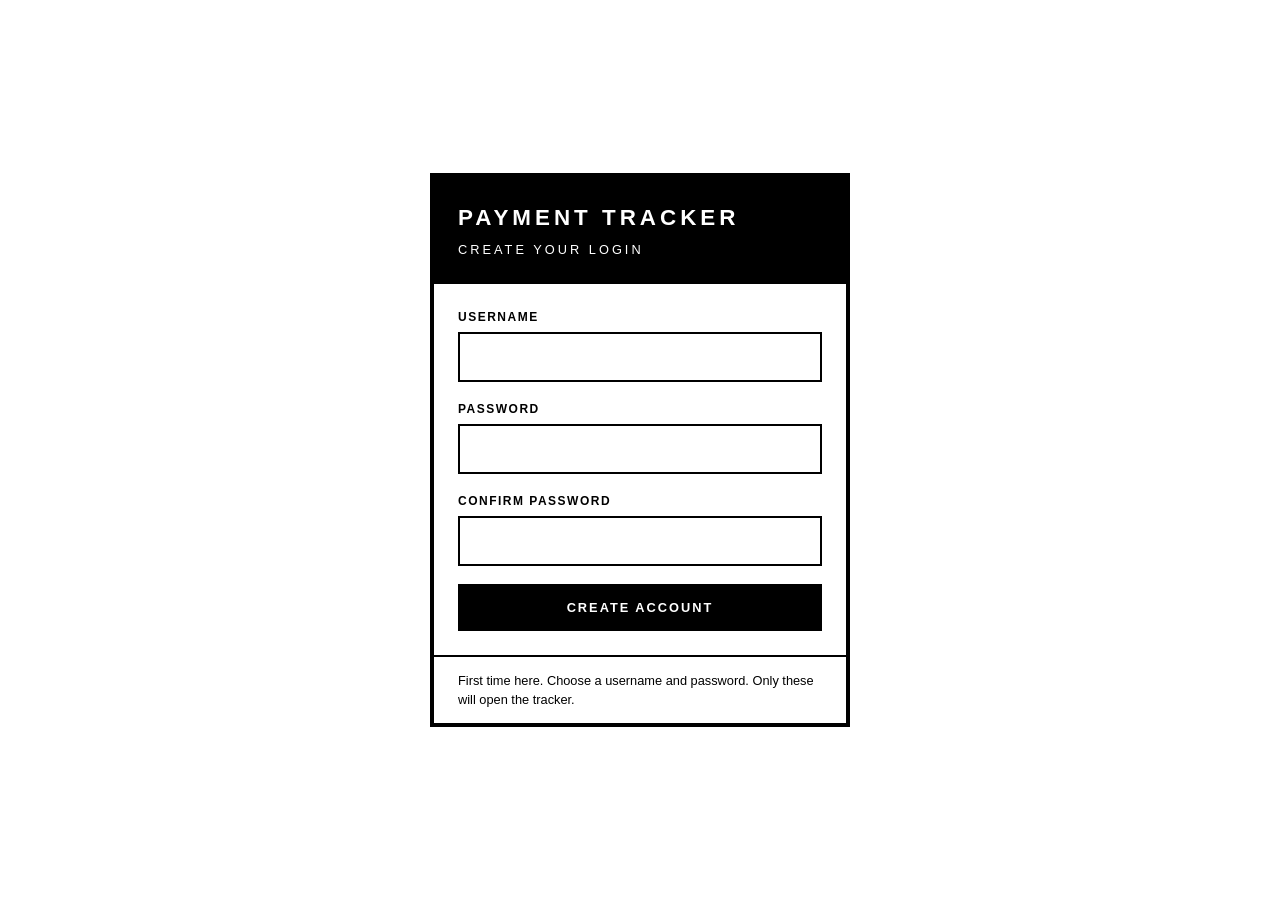
==== login.html @ bd41faa9 "Add files via upload" ====
<!DOCTYPE html>
<html lang="en">
<head>
  <meta charset="UTF-8">
  <meta name="viewport" content="width=device-width, initial-scale=1.0">
  <title>Login - Payment Tracker</title>
  <link rel="stylesheet" href="style.css">
</head>
<body class="login-body">

  <main class="login-box">
    <div class="login-head">
      <h1>PAYMENT TRACKER</h1>
      <p id="loginSub">SIGN IN</p>
    </div>

    <form id="loginForm" autocomplete="off">
      <div class="field">
        <label for="username">Username</label>
        <input type="text" id="username" required autocomplete="username">
      </div>

      <div class="field">
        <label for="password">Password</label>
        <input type="password" id="password" required autocomplete="current-password">
      </div>

      <div class="field" id="confirmField" hidden>
        <label for="confirm">Confirm Password</label>
        <input type="password" id="confirm" autocomplete="new-password">
      </div>

      <p class="msg" id="msg" role="alert" hidden></p>

      <button type="submit" class="btn btn-solid btn-full" id="loginBtn">LOGIN</button>
    </form>

    <p class="login-note" id="loginNote"></p>
  </main>

  <script src="login.js"></script>
</body>
</html>
---- style.css ----
/* Black & white, high contrast, zero rounded corners */

*,
*::before,
*::after {
  box-sizing: border-box;
  border-radius: 0 !important;
}

:root {
  --black: #000000;
  --white: #ffffff;
  --grey: #f2f2f2;
  --line: 2px solid #000000;
}

html { font-size: 16px; }

body {
  margin: 0;
  background: var(--white);
  color: var(--black);
  font-family: "Helvetica Neue", Arial, sans-serif;
  line-height: 1.5;
}

.wrap {
  width: 100%;
  max-width: 1100px;
  margin: 0 auto;
  padding: 0 20px;
}

/* HEADER */
.top {
  background: var(--black);
  color: var(--white);
  padding: 28px 0;
  border-bottom: 6px solid var(--black);
}
.top h1 {
  margin: 0;
  font-size: 2rem;
  letter-spacing: 4px;
  font-weight: 800;
}
.top p {
  margin: 4px 0 0;
  letter-spacing: 2px;
  text-transform: uppercase;
  font-size: 0.85rem;
}

main.wrap { padding-top: 28px; padding-bottom: 40px; }

/* STATS */
.stats {
  display: grid;
  grid-template-columns: repeat(4, 1fr);
  border: var(--line);
  margin-bottom: 28px;
}
.stat {
  padding: 18px;
  border-right: var(--line);
  display: flex;
  flex-direction: column;
  gap: 4px;
}
.stat:last-child { border-right: 0; }
.stat-label {
  text-transform: uppercase;
  letter-spacing: 2px;
  font-size: 0.75rem;
  font-weight: 700;
}
.stat-value { font-size: 2rem; font-weight: 800; }
.stat-sub { font-size: 0.9rem; font-weight: 600; }
.stat-invert { background: var(--black); color: var(--white); }

/* PANEL / FORM */
.panel {
  border: var(--line);
  padding: 22px;
  margin-bottom: 28px;
}
.panel h2 {
  margin: 0 0 18px;
  font-size: 1rem;
  letter-spacing: 3px;
  border-bottom: var(--line);
  padding-bottom: 10px;
}

.grid {
  display: grid;
  grid-template-columns: repeat(3, 1fr);
  gap: 16px;
  margin-bottom: 16px;
}

.field { display: flex; flex-direction: column; gap: 6px; }
.field.grow { flex: 1 1 220px; }

label {
  font-size: 0.75rem;
  font-weight: 700;
  text-transform: uppercase;
  letter-spacing: 1.5px;
}

input,
select {
  width: 100%;
  padding: 11px 12px;
  font: inherit;
  color: var(--black);
  background: var(--white);
  border: var(--line);
  outline: none;
  appearance: none;
  -webkit-appearance: none;
}
select {
  background-image:
    linear-gradient(45deg, transparent 50%, #000 50%),
    linear-gradient(135deg, #000 50%, transparent 50%);
  background-position: calc(100% - 18px) 50%, calc(100% - 12px) 50%;
  background-size: 6px 6px, 6px 6px;
  background-repeat: no-repeat;
  padding-right: 34px;
}
input:focus,
select:focus {
  background-color: var(--black);
  color: var(--white);
}
select:focus {
  background-image:
    linear-gradient(45deg, transparent 50%, #fff 50%),
    linear-gradient(135deg, #fff 50%, transparent 50%);
}
input::placeholder { color: #555; }
input:focus::placeholder { color: #bbb; }

/* BUTTONS */
.btn {
  font: inherit;
  font-weight: 700;
  font-size: 0.8rem;
  letter-spacing: 2px;
  text-transform: uppercase;
  padding: 12px 20px;
  color: var(--black);
  background: var(--white);
  border: var(--line);
  cursor: pointer;
}
.btn:hover,
.btn:focus-visible {
  background: var(--black);
  color: var(--white);
  outline: none;
}
.btn-solid { background: var(--black); color: var(--white); }
.btn-solid:hover,
.btn-solid:focus-visible { background: var(--white); color: var(--black); }
.btn[hidden] { display: none; }

.actions { display: flex; gap: 10px; margin-top: 18px; }

/* TOOLBAR */
.toolbar {
  display: flex;
  flex-wrap: wrap;
  gap: 14px;
  align-items: flex-end;
  margin-bottom: 18px;
}
.toolbar .field { min-width: 150px; }
.toolbar-btns { display: flex; gap: 10px; }

/* TABLE */
.table-wrap {
  border: var(--line);
  overflow-x: auto;
}
table { width: 100%; border-collapse: collapse; min-width: 820px; }
thead th {
  background: var(--black);
  color: var(--white);
  text-align: left;
  text-transform: uppercase;
  letter-spacing: 1.5px;
  font-size: 0.75rem;
  padding: 14px 12px;
}
tbody td {
  padding: 13px 12px;
  border-bottom: 1px solid var(--black);
  vertical-align: middle;
}
tbody tr:last-child td { border-bottom: 0; }
tbody tr:hover { background: var(--grey); }
.num { text-align: right; font-variant-numeric: tabular-nums; }
.act-col { width: 1%; white-space: nowrap; }
.sub-note { display: block; font-size: 0.8rem; color: #444; }

/* STATUS TAGS - solid = completed, outlined = pending */
.tag {
  display: inline-block;
  padding: 4px 10px;
  font-size: 0.7rem;
  font-weight: 800;
  letter-spacing: 1.5px;
  text-transform: uppercase;
  border: var(--line);
}
.tag-completed { background: var(--black); color: var(--white); }
.tag-pending { background: var(--white); color: var(--black); }

.row-actions { display: flex; gap: 6px; }
.row-actions .btn { padding: 7px 10px; font-size: 0.68rem; letter-spacing: 1px; }

.empty {
  margin: 0;
  padding: 36px;
  text-align: center;
  font-weight: 800;
  letter-spacing: 3px;
}
.empty[hidden] { display: none; }

/* FOOTER */
.foot {
  border-top: var(--line);
  padding: 16px 0;
  font-size: 0.8rem;
}

/* RESPONSIVE */
@media (max-width: 820px) {
  .stats { grid-template-columns: repeat(2, 1fr); }
  .stat:nth-child(2) { border-right: 0; }
  .stat:nth-child(-n+2) { border-bottom: var(--line); }
  .grid { grid-template-columns: 1fr 1fr; }
}
@media (max-width: 520px) {
  .grid { grid-template-columns: 1fr; }
  .top h1 { font-size: 1.4rem; letter-spacing: 2px; }
  .actions { flex-direction: column; }
  .toolbar-btns { width: 100%; }
  .toolbar-btns .btn { flex: 1; }
}

/* HEADER with logout */
.top-inner {
  display: flex;
  align-items: center;
  justify-content: space-between;
  gap: 16px;
}
.btn-light {
  background: var(--black);
  color: var(--white);
  border-color: var(--white);
}
.btn-light:hover,
.btn-light:focus-visible {
  background: var(--white);
  color: var(--black);
}

/* LOGIN PAGE */
.login-body {
  min-height: 100vh;
  display: flex;
  align-items: center;
  justify-content: center;
  padding: 20px;
  background: var(--white);
}
.login-box {
  width: 100%;
  max-width: 420px;
  border: 4px solid var(--black);
}
.login-head {
  background: var(--black);
  color: var(--white);
  padding: 24px;
}
.login-head h1 {
  margin: 0;
  font-size: 1.4rem;
  letter-spacing: 4px;
  font-weight: 800;
}
.login-head p {
  margin: 6px 0 0;
  font-size: 0.8rem;
  letter-spacing: 3px;
}
.login-box form {
  padding: 24px;
  display: flex;
  flex-direction: column;
  gap: 18px;
}
.field[hidden] { display: none; }
.btn-full { width: 100%; }
.msg {
  margin: 0;
  padding: 10px 12px;
  border: var(--line);
  font-weight: 700;
  font-size: 0.85rem;
}
.msg[hidden] { display: none; }
.login-note {
  margin: 0;
  padding: 14px 24px;
  border-top: var(--line);
  font-size: 0.8rem;
}
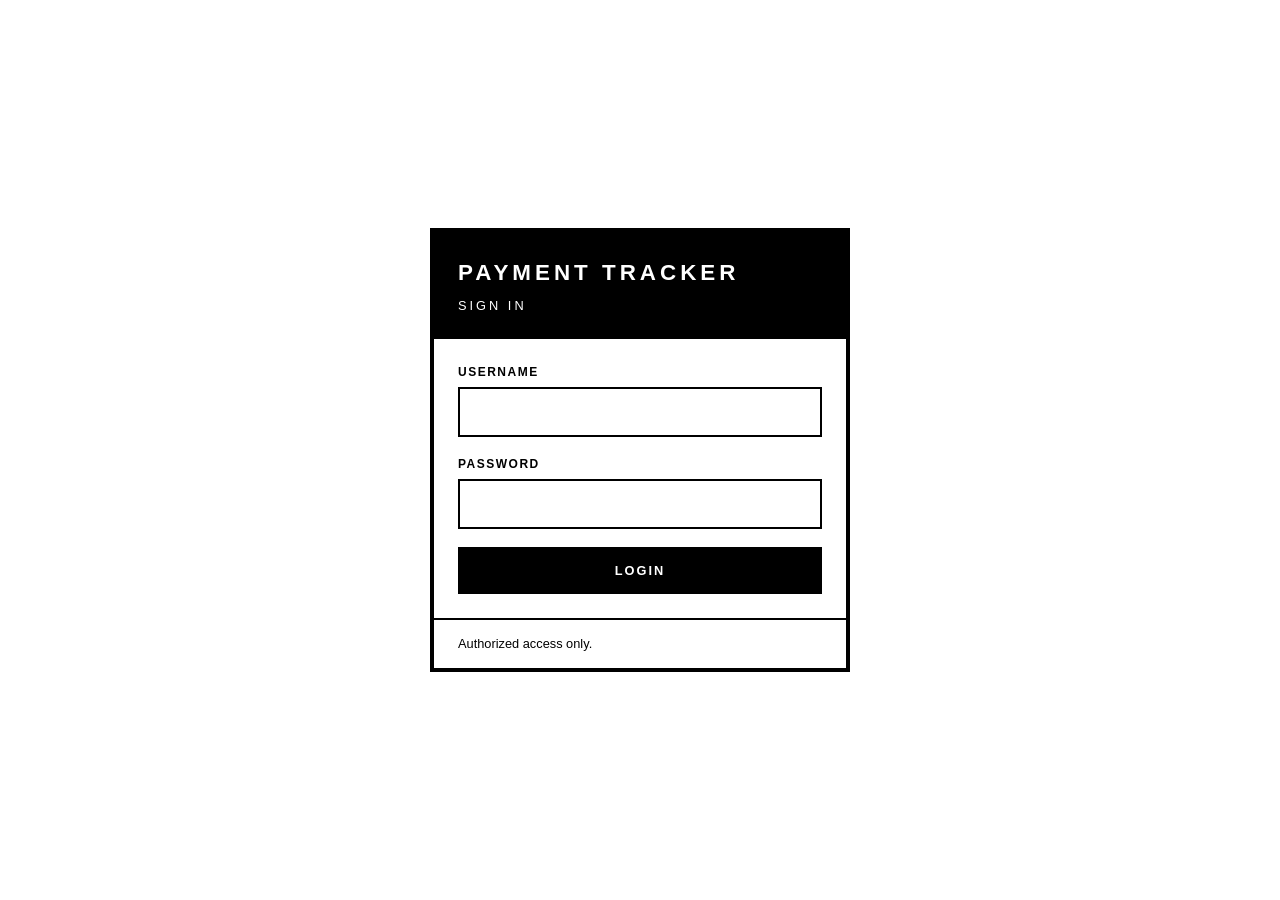
==== commit 55285efb: "Add files via upload" ====
--- a/login.html
+++ b/login.html
@@ -25,19 +25,15 @@
         <input type="password" id="password" required autocomplete="current-password">
       </div>
 
-      <div class="field" id="confirmField" hidden>
-        <label for="confirm">Confirm Password</label>
-        <input type="password" id="confirm" autocomplete="new-password">
-      </div>
-
       <p class="msg" id="msg" role="alert" hidden></p>
 
       <button type="submit" class="btn btn-solid btn-full" id="loginBtn">LOGIN</button>
     </form>
 
-    <p class="login-note" id="loginNote"></p>
+    <p class="login-note" id="loginNote">Authorized access only.</p>
   </main>
 
+  <script src="config.js"></script>
   <script src="login.js"></script>
 </body>
 </html>
--- a/style.css
+++ b/style.css
@@ -323,3 +323,11 @@
   border-top: var(--line);
   font-size: 0.8rem;
 }
+
+/* DISABLED BUTTONS */
+.btn:disabled {
+  background: var(--white);
+  color: #777;
+  border-color: #777;
+  cursor: not-allowed;
+}
